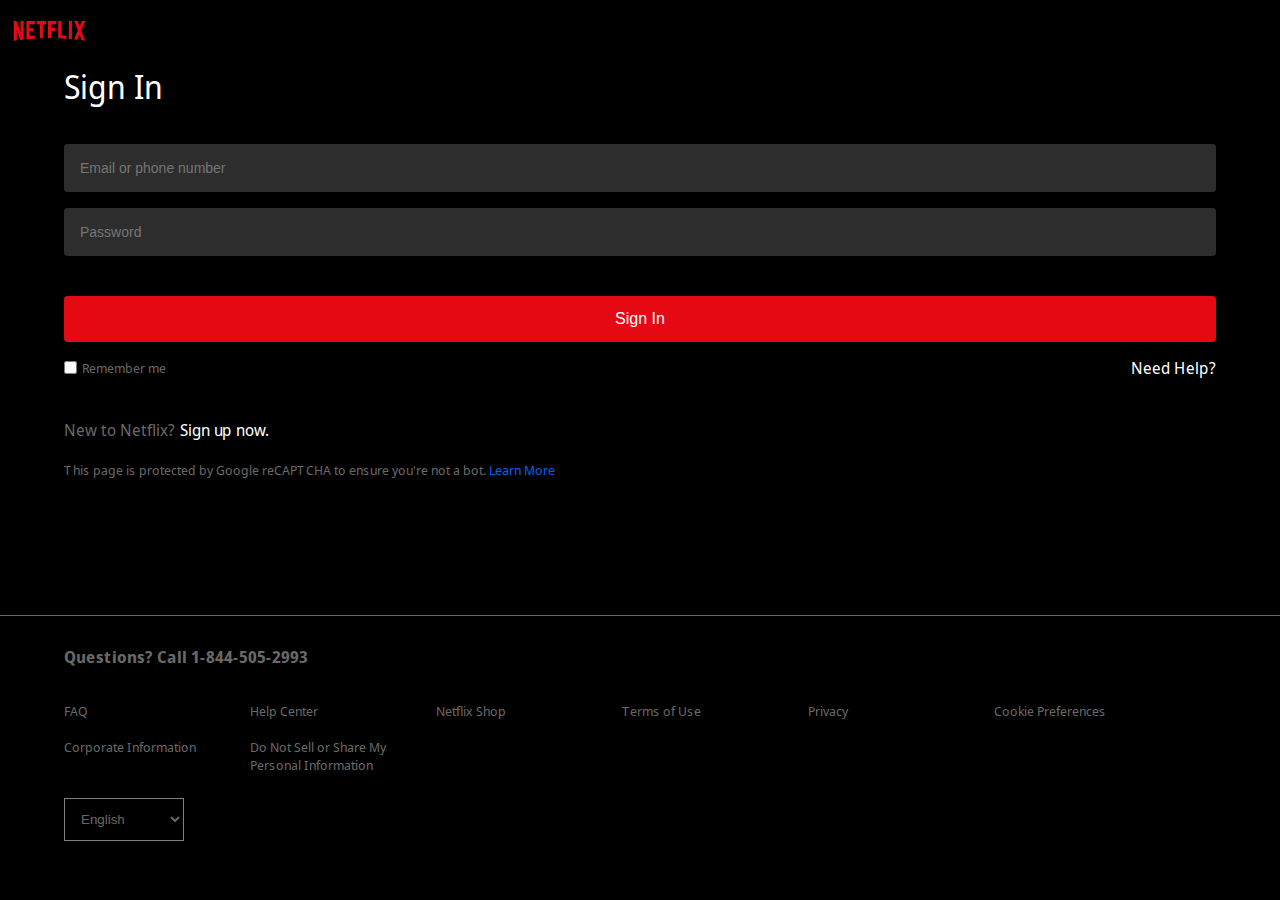
==== login.html @ d2eb6765 "Finish media queries for netflix and added a sign in page" ====
<!DOCTYPE html>
<html lang="en">
<head>
    <meta charset="UTF-8">
    <meta http-equiv="X-UA-Compatible" content="IE=edge">
    <meta name="viewport" content="width=device-width, initial-scale=1.0">
    <link rel="preconnect" href="https://fonts.googleapis.com">
    <link rel="preconnect" href="https://fonts.gstatic.com" crossorigin>
    <link href="https://fonts.googleapis.com/css2?family=Noto+Sans+Display:wght@400;700&display=swap" rel="stylesheet">
    <link rel="reset" href="./css/reset.css">
    <link rel="stylesheet" href="./css/signin.css">
    <title>Netflix</title>
</head>
<body>
    <div class="login-bg">
        <div class="login-dark-overley">
            <header>
                <div class="nav-logo">
                    <img src="./images/netflix-logo.png" alt="LOGO">   
                </div>
            </header>
            <main class="main-signin">
                <h1>Sign In</h1>
                <form>
                    <input class="email" type="email" placeholder="Email or phone number">
                    <input class="password" type="password" placeholder="Password">
                    <input class="submit" type="submit" value="Sign In">
                    <div class="container-signin">
                        <label>
                            <input class="check" type="checkbox">Remember me
                        </label>
                        <a href="#">Need Help?</a>
                    </div>
                </form>
                <div>
                    <h2>New to Netflix?</h2>
                    <a href="#">Sign up now.</a>
                </div>
                <p>This page is protected by Google reCAPTCHA to ensure you're not a bot.<a href="#"> Learn More</a></p>
            </main>
            <footer>
                <div>
                    <h3>Questions? Call <a href="#">1-844-505-2993</a></h3>
                    <ul>
                        <li><a href="#">FAQ</a></li>
                        <li><a href="#">Help Center</a></li>
                        <li><a href="#">Netflix Shop</a></li>
                        <li><a href="#">Terms of Use</a></li>
                        <li><a href="#">Privacy</a></li>
                        <li><a href="#">Cookie Preferences</a></li>
                        <li><a href="#">Corporate Information</a></li>
                        <li><a href="#">Do Not Sell or Share My Personal Information</a></li>
                    </ul>
                    <select>
                        <option value="English">English</option>
                        <option value="Espanol">Espanol</option>
                    </select>
                </div>
            </footer>
        </div>
    </div>
    
</body>
</html>
---- css/signin.css ----
/* Box Model Hack */
* {
    box-sizing: border-box;
    margin: 0;
    padding: 0;
}

/* Clear fix hack */
.clearfix:after {
    content: ".";
    display: block;
    clear: both;
    visibility: hidden;
    line-height: 0;
    height: 0;
}

.clear {
   clear: both;
}

/******************************************
/* BASE STYLES
/*******************************************/

html {
    font-size: 62.5%;
}

body {
    background-color: rgb(0,0,0);
    font-family: "Noto Sans Display", "sans-serif";
    color: #fff;
}


img {
    width: 100%;
    object-fit: cover;
}

a {
    text-decoration: none;
    color: inherit;
}



/******************************************
/* HEADER
/*******************************************/
header {
    width: 100%;
    margin: auto;
    padding: 12px;
}

.nav-logo {
    width: 75px;
}

/******************************************
/* Main
/*******************************************/

.main-signin {
    width: 90%;
    min-height: 550px;
    margin: auto;
}

.main-signin h1 {
    font-size: 3.2rem;
    font-weight: 400;
    margin-bottom: 20px;
}

.email, .password {
    border: none;
    border-radius: 4px;
    background: rgba(45, 45, 45);
    outline: none;
    color: #fff;
    padding: 20px 16px;
    margin-top: 16px;
    width: 100%;
    height: 48px; 
    font-size: 1.4rem;
}

.submit {
    padding: 14px 28px;
    background: #E50914;
    color: #fff;
    width: 100%;
    border-radius: 4px;
    margin-top: 40px;
    margin-bottom: 15px;
    border: none;
    font-size: 1.6rem;
    font-weight: 400;
    outline: none;   
}

.container-signin {
    display: flex;
    justify-content: space-between;
    color: rgb(104, 104, 104);
    font-size: 1.3rem;
    margin-bottom: 40px;
}

.container-signin label {
    display: flex;
    gap: 5px;
    align-items: center;
}

.container-signin label > input[type="checkbox"]:not(:checked){
    background-image: rgb(104, 104, 104);
}

.main-signin {
    width: 90%;
}
.main-signin div {
    display: flex;
    gap: 5px;
}

.main-signin div h2 {
    font-size: 1.6rem;
    font-weight: 400;
    color: rgb(104, 104, 104);
}

.main-signin div a {
    font-size: 1.6rem;
    font-weight: 400;
    color: #fff;
}

.main-signin > p {
    margin-top: 20px;
    font-size: 1.3rem;
    font-weight: 400;
    color: rgb(104, 104, 104);
}

.main-signin > p > a{
    margin-top: 20px;
    font-size: 1.3rem;
    font-weight: 400;
    color: rgb(0, 100, 229);
}

footer {
    border-top: 1px solid rgb(104, 104, 104);
    width: 100%;
    padding-bottom: 50px;
}

footer div {
    width: 90%;
    margin: auto;
}

footer div h3 {
    color: rgb(104, 104, 104);
    font-size: 1.6rem;
    margin: 30px 0;
}

footer ul {
    list-style: none;
    display: flex;
    flex-wrap: wrap;
    row-gap: 10px;
}

footer div ul li{
    color: rgb(104, 104, 104);
    width: 100%;
    max-width: 186px;
    font-size: 1.3rem;
    font-weight: 400;
    padding: 4px 0;
}

footer select {
    border: 1px solid gray;
    background: none;
    color: rgb(104, 104, 104);
    padding: 12px;
    width: 120px;
    margin-top: 20px;
}
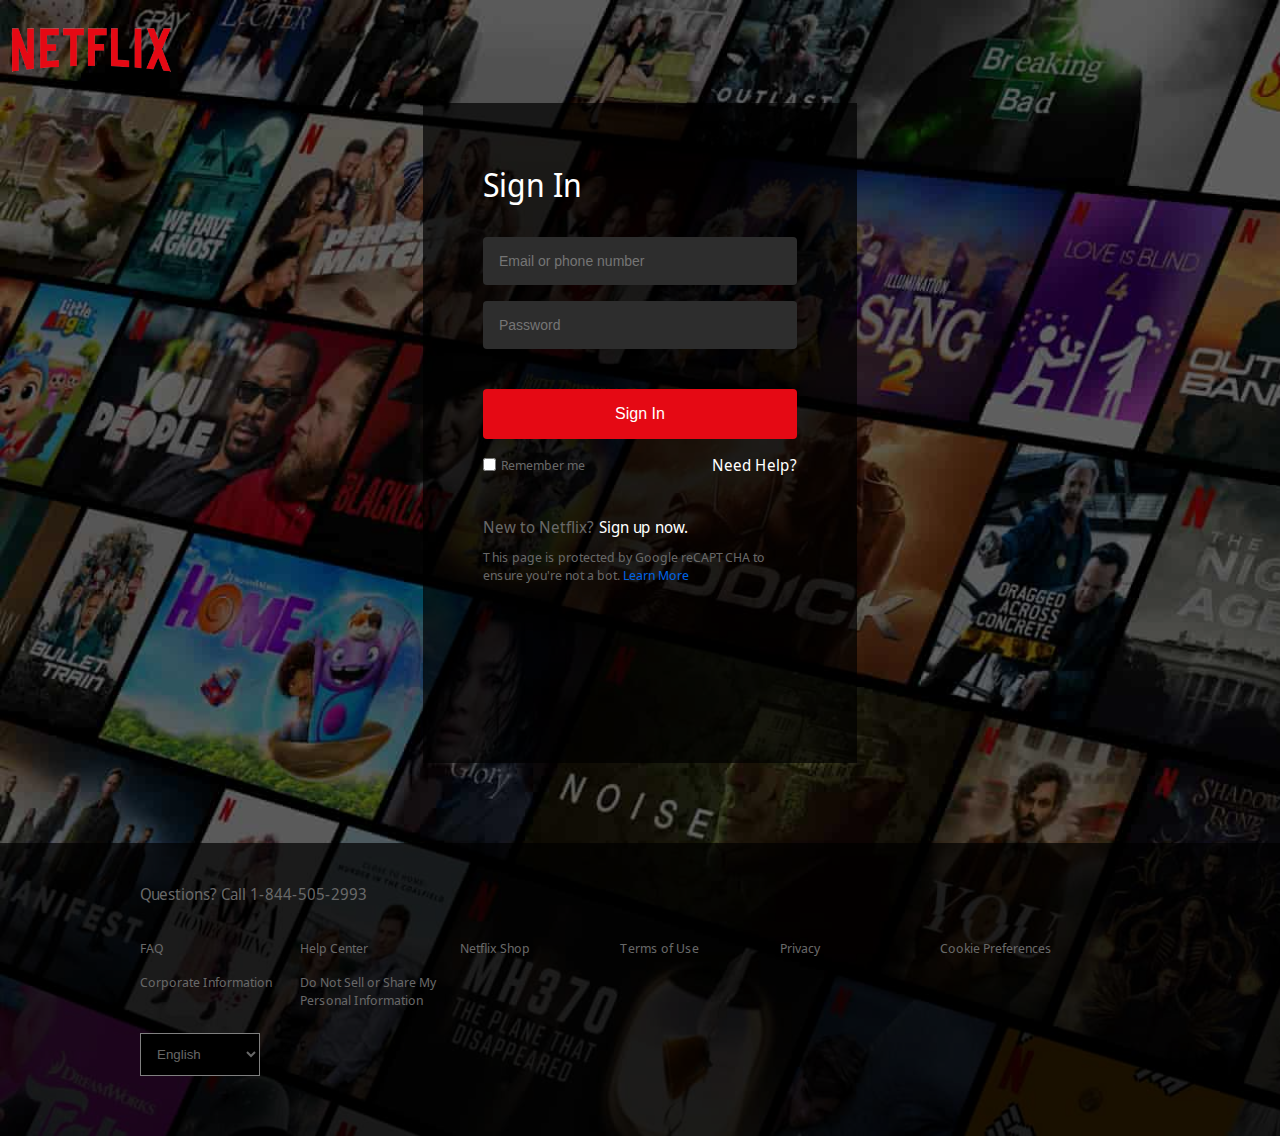
==== commit 5f1f8557: "added functionality to signin page logo returns back to main page" ====
--- a/login.html
+++ b/login.html
@@ -16,7 +16,7 @@
         <div class="login-dark-overley">
             <header>
                 <div class="nav-logo">
-                    <img src="./images/netflix-logo.png" alt="LOGO">   
+                    <a href="./index.html"><img src="./images/netflix-logo.png" alt="LOGO"></a>  
                 </div>
             </header>
             <main class="main-signin">
--- a/css/signin.css
+++ b/css/signin.css
@@ -52,7 +52,7 @@
 header {
     width: 100%;
     margin: auto;
-    padding: 12px;
+    padding: 8px;
 }
 
 .nav-logo {
@@ -72,7 +72,7 @@
 .main-signin h1 {
     font-size: 3.2rem;
     font-weight: 400;
-    margin-bottom: 20px;
+    margin-bottom: 15px;
 }
 
 .email, .password {
@@ -89,7 +89,7 @@
 }
 
 .submit {
-    padding: 14px 28px;
+    padding: 16px 28px;
     background: #E50914;
     color: #fff;
     width: 100%;
@@ -141,7 +141,7 @@
 }
 
 .main-signin > p {
-    margin-top: 20px;
+    margin-top: 10px;
     font-size: 1.3rem;
     font-weight: 400;
     color: rgb(104, 104, 104);
@@ -168,6 +168,7 @@
 footer div h3 {
     color: rgb(104, 104, 104);
     font-size: 1.6rem;
+    font-weight: 400;
     margin: 30px 0;
 }
 
@@ -175,7 +176,7 @@
     list-style: none;
     display: flex;
     flex-wrap: wrap;
-    row-gap: 10px;
+    row-gap: 5px;
 }
 
 footer div ul li{
@@ -194,4 +195,70 @@
     padding: 12px;
     width: 120px;
     margin-top: 20px;
+}
+
+
+/******************************************
+/* Media Queries
+/*******************************************/
+
+@media screen and (min-width:440px){
+    .nav-logo {
+        width: 167px;
+    }
+}
+
+@media screen and (min-width:740px){
+    .login-bg {
+        background: url(../images/netflix-bg.jpeg);
+        background-size: cover;
+        background-repeat: no-repeat;
+    }
+
+    .login-dark-overley {
+        width: 100%;
+        height: 100%;
+        background-color: rgba(0, 0, 0, 0.5);
+    }
+
+    .main-signin {
+        max-width: fit-content;
+        padding: 60px;
+        min-height: 660px;
+        background-color: rgba(0, 0, 0, 0.7);
+    }
+
+    .main-signin form {
+        max-width: 314px;
+    }
+
+    .main-signin > div, p {
+        max-width: 314px;
+    }
+
+    footer {
+        background-color: rgba(0, 0, 0, 0.7);
+        border-top: none;
+        padding-top: 10px;
+        margin-top: 80px;
+        padding-bottom: 60px;
+    }
+
+    footer > div {
+        max-width: 1000px;
+        margin: auto;
+    }
+
+    footer div ul {
+        row-gap: 8px;
+        column-gap: 20px;
+    }
+    footer div ul li{
+        width: 100%;
+        max-width: 140px;
+    }
+
+    footer select {
+        background: rgb(0,0,0);
+    }
 }